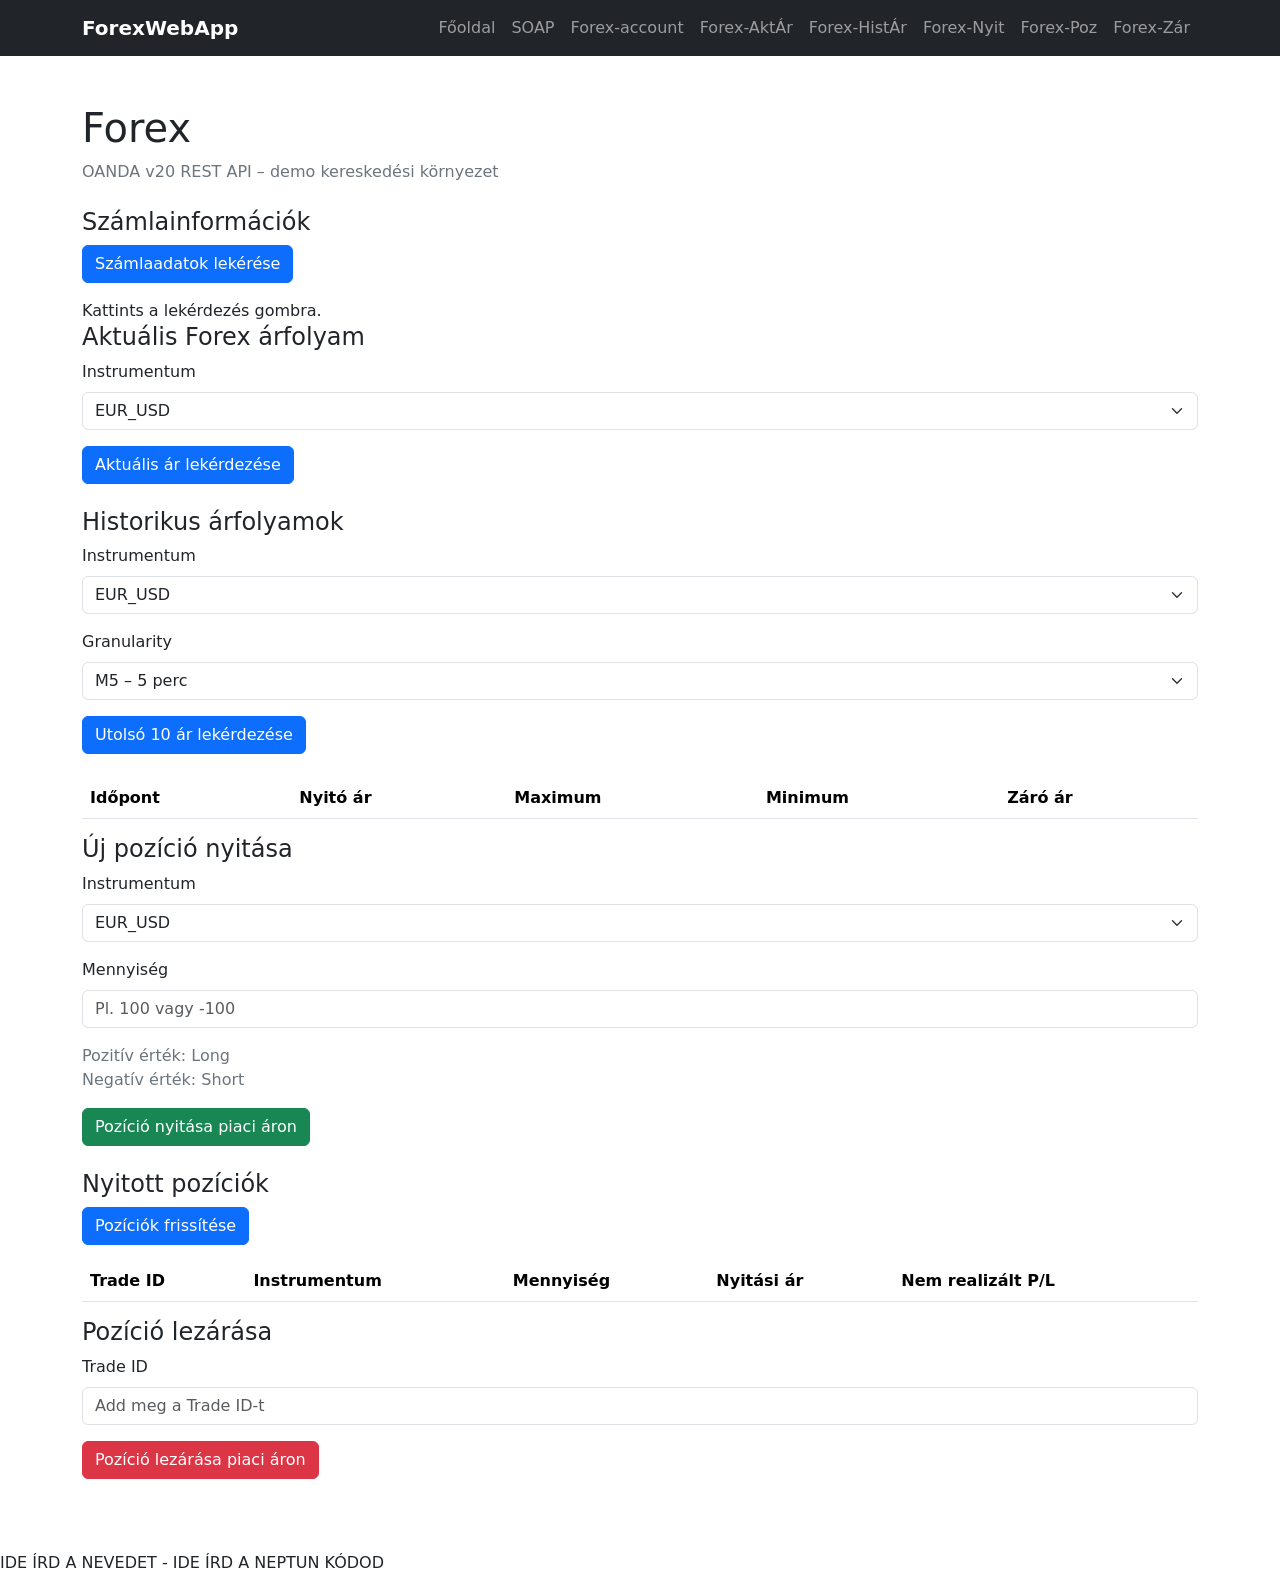
==== src/main/resources/templates/forex.html @ b67c602a "Forex api integration" ====
<!DOCTYPE html>
<html lang="hu" xmlns:th="http://www.thymeleaf.org">

<head>
    <meta charset="UTF-8">
    <meta name="viewport" content="width=device-width, initial-scale=1">

    <title th:text="${pageTitle} + ' | ForexWebApp'">
        ForexWebApp
    </title>

    <link href="https://cdn.jsdelivr.net/npm/bootstrap@5.3.3/dist/css/bootstrap.min.css"
          rel="stylesheet">

    <link rel="stylesheet" th:href="@{/css/style.css}">
</head>

<body>

<nav class="navbar navbar-expand-lg navbar-dark bg-dark">
    <div class="container">

        <a class="navbar-brand fw-bold" th:href="@{/}">
            ForexWebApp
        </a>

        <button class="navbar-toggler" type="button"
                data-bs-toggle="collapse"
                data-bs-target="#mainNav">
            <span class="navbar-toggler-icon"></span>
        </button>

        <div class="collapse navbar-collapse" id="mainNav">

            <div class="navbar-nav ms-auto">

                <a class="nav-link" th:href="@{/}">Főoldal</a>
                <a class="nav-link" th:href="@{/soap}">SOAP</a>

                <a class="nav-link"
                   th:href="@{/forex/account}">Forex-account</a>

                <a class="nav-link"
                   th:href="@{/forex/price}">Forex-AktÁr</a>

                <a class="nav-link"
                   th:href="@{/forex/history}">Forex-HistÁr</a>

                <a class="nav-link"
                   th:href="@{/forex/open}">Forex-Nyit</a>

                <a class="nav-link"
                   th:href="@{/forex/positions}">Forex-Poz</a>

                <a class="nav-link"
                   th:href="@{/forex/close}">Forex-Zár</a>

            </div>
        </div>
    </div>
</nav>

<main class="container py-5">

    <h1 class="mb-2" th:text="${pageTitle}">
        Forex
    </h1>

    <p class="text-secondary mb-4">
        OANDA v20 REST API – demo kereskedési környezet
    </p>

    <div id="message"
         class="alert d-none"
         role="alert">
    </div>

    <!-- ACCOUNT -->

    <section th:if="${activePage == 'account'}"
             class="feature-card">

        <h2 class="h4">Számlainformációk</h2>

        <button class="btn btn-primary mb-3"
                onclick="loadAccount()">
            Számlaadatok lekérése
        </button>

        <div id="accountResult">
            Kattints a lekérdezés gombra.
        </div>

    </section>

    <!-- CURRENT PRICE -->

    <section th:if="${activePage == 'price'}"
             class="feature-card">

        <h2 class="h4">Aktuális Forex árfolyam</h2>

        <form id="priceForm">

            <label class="form-label">
                Instrumentum
            </label>

            <select id="priceInstrument"
                    class="form-select mb-3">

                <option value="EUR_USD">EUR_USD</option>
                <option value="GBP_USD">GBP_USD</option>
                <option value="USD_JPY">USD_JPY</option>
                <option value="USD_CHF">USD_CHF</option>
                <option value="AUD_USD">AUD_USD</option>
                <option value="USD_CAD">USD_CAD</option>
                <option value="EUR_GBP">EUR_GBP</option>
                <option value="EUR_JPY">EUR_JPY</option>

            </select>

            <button class="btn btn-primary" type="submit">
                Aktuális ár lekérdezése
            </button>

        </form>

        <div id="priceResult" class="mt-4"></div>

    </section>

    <!-- HISTORICAL PRICE -->

    <section th:if="${activePage == 'history'}"
             class="feature-card">

        <h2 class="h4">Historikus árfolyamok</h2>

        <form id="historyForm">

            <label class="form-label">
                Instrumentum
            </label>

            <select id="historyInstrument"
                    class="form-select mb-3">

                <option value="EUR_USD">EUR_USD</option>
                <option value="GBP_USD">GBP_USD</option>
                <option value="USD_JPY">USD_JPY</option>
                <option value="USD_CHF">USD_CHF</option>
                <option value="AUD_USD">AUD_USD</option>

            </select>

            <label class="form-label">
                Granularity
            </label>

            <select id="granularity"
                    class="form-select mb-3">

                <option value="M5">M5 – 5 perc</option>
                <option value="M15">M15 – 15 perc</option>
                <option value="M30">M30 – 30 perc</option>
                <option value="H1">H1 – 1 óra</option>
                <option value="H4">H4 – 4 óra</option>
                <option value="D">D – napi</option>
                <option value="W">W – heti</option>
                <option value="M">M – havi</option>

            </select>

            <button class="btn btn-primary" type="submit">
                Utolsó 10 ár lekérdezése
            </button>

        </form>

        <div class="table-responsive mt-4">

            <table class="table table-striped">

                <thead>
                <tr>
                    <th>Időpont</th>
                    <th>Nyitó ár</th>
                    <th>Maximum</th>
                    <th>Minimum</th>
                    <th>Záró ár</th>
                </tr>
                </thead>

                <tbody id="historyResult">
                </tbody>

            </table>

        </div>

    </section>

    <!-- OPEN TRADE -->

    <section th:if="${activePage == 'open'}"
             class="feature-card">

        <h2 class="h4">Új pozíció nyitása</h2>

        <form id="openForm">

            <label class="form-label">
                Instrumentum
            </label>

            <select id="openInstrument"
                    class="form-select mb-3">

                <option value="EUR_USD">EUR_USD</option>
                <option value="GBP_USD">GBP_USD</option>
                <option value="USD_JPY">USD_JPY</option>
                <option value="USD_CHF">USD_CHF</option>
                <option value="AUD_USD">AUD_USD</option>

            </select>

            <label class="form-label">
                Mennyiség
            </label>

            <input type="number"
                   id="units"
                   class="form-control mb-3"
                   step="1"
                   min="-1000000"
                   max="1000000"
                   required
                   placeholder="Pl. 100 vagy -100">

            <p class="text-secondary">
                Pozitív érték: Long<br>
                Negatív érték: Short
            </p>

            <button type="submit"
                    class="btn btn-success">
                Pozíció nyitása piaci áron
            </button>

        </form>

        <div id="openResult" class="mt-4"></div>

    </section>

    <!-- OPEN POSITIONS -->

    <section th:if="${activePage == 'positions'}"
             class="feature-card">

        <h2 class="h4">Nyitott pozíciók</h2>

        <button class="btn btn-primary mb-3"
                onclick="loadPositions()">
            Pozíciók frissítése
        </button>

        <div class="table-responsive">

            <table class="table table-striped">

                <thead>
                <tr>
                    <th>Trade ID</th>
                    <th>Instrumentum</th>
                    <th>Mennyiség</th>
                    <th>Nyitási ár</th>
                    <th>Nem realizált P/L</th>
                </tr>
                </thead>

                <tbody id="positionsResult">
                </tbody>

            </table>

        </div>

    </section>

    <!-- CLOSE TRADE -->

    <section th:if="${activePage == 'close'}"
             class="feature-card">

        <h2 class="h4">Pozíció lezárása</h2>

        <form id="closeForm">

            <label class="form-label">
                Trade ID
            </label>

            <input type="number"
                   id="tradeId"
                   class="form-control mb-3"
                   min="1"
                   step="1"
                   required
                   placeholder="Add meg a Trade ID-t">

            <button type="submit"
                    class="btn btn-danger">
                Pozíció lezárása piaci áron
            </button>

        </form>

        <div id="closeResult" class="mt-4"></div>

    </section>

</main>

<footer class="site-footer">
    IDE ÍRD A NEVEDET - IDE ÍRD A NEPTUN KÓDOD
</footer>

<script src="https://cdn.jsdelivr.net/npm/bootstrap@5.3.3/dist/js/bootstrap.bundle.min.js"></script>

<script>

    async function api(url, options = {}) {

        const response = await fetch(url, options);

        const data = await response.json();

        if (!response.ok) {
            throw new Error(data.error || "API hiba történt.");
        }

        return data;
    }

    function showMessage(message, success = true) {

        const box = document.getElementById("message");

        box.textContent = message;

        box.className = success
            ? "alert alert-success"
            : "alert alert-danger";
    }

    function format(value) {

        if (value === undefined || value === null) {
            return "-";
        }

        return value;
    }

    // ACCOUNT

    async function loadAccount() {

        try {

            const data = await api("/api/oanda/account");

            document.getElementById("accountResult").innerHTML = `
            <div class="row g-3">

                <div class="col-md-4">
                    <div class="p-3 border rounded">
                        <strong>Számlaazonosító</strong>
                        <div>${format(data.id)}</div>
                    </div>
                </div>

                <div class="col-md-4">
                    <div class="p-3 border rounded">
                        <strong>Egyenleg</strong>
                        <div>${format(data.balance)}
                        ${format(data.currency)}</div>
                    </div>
                </div>

                <div class="col-md-4">
                    <div class="p-3 border rounded">
                        <strong>Nettó eszközérték (NAV)</strong>
                        <div>${format(data.NAV)}</div>
                    </div>
                </div>

                <div class="col-md-4">
                    <div class="p-3 border rounded">
                        <strong>Szabad fedezet</strong>
                        <div>${format(data.marginAvailable)}</div>
                    </div>
                </div>

                <div class="col-md-4">
                    <div class="p-3 border rounded">
                        <strong>Nyitott kötések</strong>
                        <div>${format(data.openTradeCount)}</div>
                    </div>
                </div>

            </div>
        `;

        } catch (error) {
            showMessage(error.message, false);
        }
    }

    // CURRENT PRICE

    const priceForm = document.getElementById("priceForm");

    if (priceForm) {

        priceForm.addEventListener("submit", async event => {

            event.preventDefault();

            const instrument =
                document.getElementById("priceInstrument").value;

            try {

                const data = await api(
                    "/api/oanda/price?instrument=" + instrument
                );

                const price = data.prices?.[0];

                if (!price) {
                    throw new Error("Nem érkezett árfolyamadat.");
                }

                const bid = price.bids?.[0]?.price ?? "-";
                const ask = price.asks?.[0]?.price ?? "-";

                document.getElementById("priceResult").innerHTML = `
                <div class="row g-3">

                    <div class="col-md-4">
                        <div class="p-3 border rounded">
                            <strong>Instrumentum</strong>
                            <h4>${instrument}</h4>
                        </div>
                    </div>

                    <div class="col-md-4">
                        <div class="p-3 border rounded">
                            <strong>Bid ár</strong>
                            <h4>${bid}</h4>
                        </div>
                    </div>

                    <div class="col-md-4">
                        <div class="p-3 border rounded">
                            <strong>Ask ár</strong>
                            <h4>${ask}</h4>
                        </div>
                    </div>

                </div>
            `;

            } catch (error) {
                showMessage(error.message, false);
            }

        });
    }

    // HISTORICAL PRICE

    const historyForm =
        document.getElementById("historyForm");

    if (historyForm) {

        historyForm.addEventListener("submit", async event => {

            event.preventDefault();

            const instrument =
                document.getElementById("historyInstrument").value;

            const granularity =
                document.getElementById("granularity").value;

            try {

                const data = await api(
                    "/api/oanda/history?instrument="
                    + instrument
                    + "&granularity="
                    + granularity
                );

                const tbody =
                    document.getElementById("historyResult");

                tbody.innerHTML = "";

                data.candles.forEach(candle => {

                    const row = document.createElement("tr");

                    const values = [
                        candle.time,
                        candle.mid?.o,
                        candle.mid?.h,
                        candle.mid?.l,
                        candle.mid?.c
                    ];

                    values.forEach(value => {

                        const cell = document.createElement("td");

                        cell.textContent = format(value);

                        row.appendChild(cell);

                    });

                    tbody.appendChild(row);

                });

            } catch (error) {
                showMessage(error.message, false);
            }

        });
    }

    // OPEN TRADE

    const openForm = document.getElementById("openForm");

    if (openForm) {

        openForm.addEventListener("submit", async event => {

            event.preventDefault();

            const instrument =
                document.getElementById("openInstrument").value;

            const units =
                document.getElementById("units").value;

            if (Number(units) === 0) {
                showMessage("A mennyiség nem lehet nulla.", false);
                return;
            }

            if (!confirm(
                "Biztosan megnyitod ezt a pozíciót demo számlán?"
            )) {
                return;
            }

            try {

                const params = new URLSearchParams({
                    instrument,
                    units
                });

                const data = await api(
                    "/api/oanda/open?" + params,
                    {method: "POST"}
                );

                document.getElementById("openResult").textContent =
                    "A megbízás elküldve. Order ID: "
                    + (data.orderCreateTransaction?.id ?? "-");

                showMessage("A pozíciónyitási kérés sikeresen feldolgozva.");

            } catch (error) {
                showMessage(error.message, false);
            }

        });
    }

    // OPEN POSITIONS

    async function loadPositions() {

        try {

            const data = await api("/api/oanda/positions");

            const tbody =
                document.getElementById("positionsResult");

            tbody.innerHTML = "";

            data.trades.forEach(trade => {

                const row = document.createElement("tr");

                const values = [
                    trade.id,
                    trade.instrument,
                    trade.currentUnits,
                    trade.price,
                    trade.unrealizedPL
                ];

                values.forEach(value => {

                    const cell = document.createElement("td");

                    cell.textContent = format(value);

                    row.appendChild(cell);

                });

                tbody.appendChild(row);

            });

            if (data.trades.length === 0) {

                tbody.innerHTML =
                    "<tr><td colspan='5'>Nincs nyitott pozíció.</td></tr>";

            }

        } catch (error) {
            showMessage(error.message, false);
        }
    }

    // CLOSE TRADE

    const closeForm = document.getElementById("closeForm");

    if (closeForm) {

        closeForm.addEventListener("submit", async event => {

            event.preventDefault();

            const tradeId =
                document.getElementById("tradeId").value;

            if (!confirm(
                "Biztosan le szeretnéd zárni a " + tradeId
                + " azonosítójú pozíciót?"
            )) {
                return;
            }

            try {

                const params = new URLSearchParams({tradeId});

                const data = await api(
                    "/api/oanda/close?" + params,
                    {method: "POST"}
                );

                document.getElementById("closeResult").textContent =
                    "A lezárási kérés sikeres. Trade ID: "
                    + tradeId;

                showMessage("A pozíció lezárása sikeresen feldolgozva.");

            } catch (error) {
                showMessage(error.message, false);
            }

        });
    }

</script>

</body>
</html>
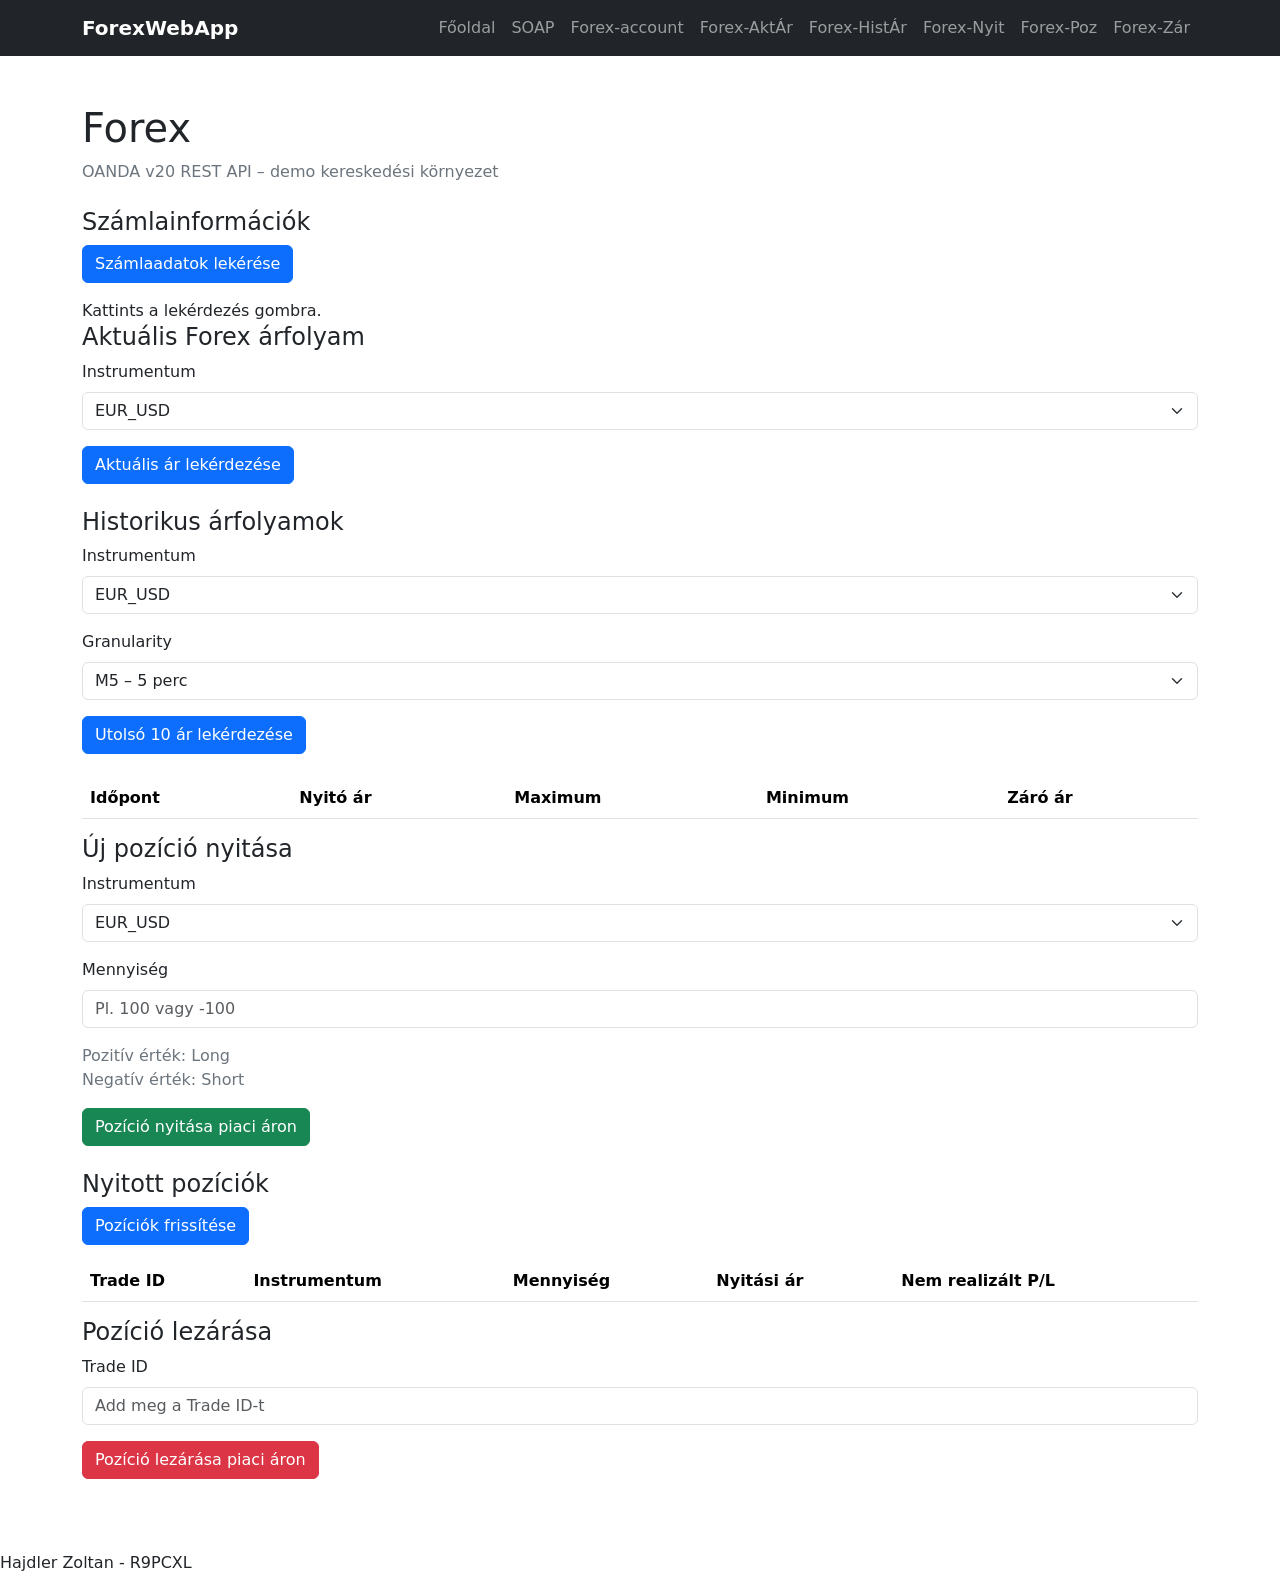
==== commit 1b89f3cf: "Account data error patch" ====
--- a/src/main/resources/templates/forex.html
+++ b/src/main/resources/templates/forex.html
@@ -103,7 +103,7 @@
 
         <form id="priceForm">
 
-            <label class="form-label">
+            <label class="form-label" for="priceInstrument">
                 Instrumentum
             </label>
 
@@ -140,7 +140,7 @@
 
         <form id="historyForm">
 
-            <label class="form-label">
+            <label class="form-label" for="historyInstrument">
                 Instrumentum
             </label>
 
@@ -155,7 +155,7 @@
 
             </select>
 
-            <label class="form-label">
+            <label class="form-label" for="granularity">
                 Granularity
             </label>
 
@@ -211,7 +211,7 @@
 
         <form id="openForm">
 
-            <label class="form-label">
+            <label class="form-label" for="openInstrument">
                 Instrumentum
             </label>
 
@@ -226,7 +226,7 @@
 
             </select>
 
-            <label class="form-label">
+            <label class="form-label" for="units">
                 Mennyiség
             </label>
 
@@ -240,7 +240,8 @@
                    placeholder="Pl. 100 vagy -100">
 
             <p class="text-secondary">
-                Pozitív érték: Long<br>
+                Pozitív érték: Long
+                <br>
                 Negatív érték: Short
             </p>
 
@@ -299,7 +300,7 @@
 
         <form id="closeForm">
 
-            <label class="form-label">
+            <label class="form-label" for="tradeId">
                 Trade ID
             </label>
 
@@ -325,13 +326,15 @@
 </main>
 
 <footer class="site-footer">
-    IDE ÍRD A NEVEDET - IDE ÍRD A NEPTUN KÓDOD
+    Hajdler Zoltan - R9PCXL
 </footer>
 
 <script src="https://cdn.jsdelivr.net/npm/bootstrap@5.3.3/dist/js/bootstrap.bundle.min.js"></script>
 
 <script>
 
+    // KÖZÖS API SEGÉDFÜGGVÉNY
+
     async function api(url, options = {}) {
 
         const response = await fetch(url, options);
@@ -339,11 +342,17 @@
         const data = await response.json();
 
         if (!response.ok) {
-            throw new Error(data.error || "API hiba történt.");
+            throw new Error(
+                data.error ||
+                data.errorMessage ||
+                "API hiba történt. HTTP: " + response.status
+            );
         }
 
         return data;
     }
+
+    // ÜZENET MEGJELENÍTÉSE
 
     function showMessage(message, success = true) {
 
@@ -356,6 +365,8 @@
             : "alert alert-danger";
     }
 
+    // ÉRTÉKEK FORMÁZÁSA
+
     function format(value) {
 
         if (value === undefined || value === null) {
@@ -367,11 +378,17 @@
 
     // ACCOUNT
 
+
     async function loadAccount() {
-
         try {
-
             const data = await api("/api/oanda/account");
+
+            // Az OANDA a számlaadatokat az "account" objektumban adja vissza.
+            const account = data.account;
+
+            if (!account) {
+                throw new Error("Az OANDA válaszából hiányoznak a számlaadatok.");
+            }
 
             document.getElementById("accountResult").innerHTML = `
             <div class="row g-3">
@@ -379,36 +396,44 @@
                 <div class="col-md-4">
                     <div class="p-3 border rounded">
                         <strong>Számlaazonosító</strong>
-                        <div>${format(data.id)}</div>
+                        <div>${format(account.id)}</div>
                     </div>
                 </div>
 
                 <div class="col-md-4">
                     <div class="p-3 border rounded">
                         <strong>Egyenleg</strong>
-                        <div>${format(data.balance)}
-                        ${format(data.currency)}</div>
+                        <div>
+                            ${format(account.balance)}
+                            ${format(account.currency)}
+                        </div>
                     </div>
                 </div>
 
                 <div class="col-md-4">
                     <div class="p-3 border rounded">
                         <strong>Nettó eszközérték (NAV)</strong>
-                        <div>${format(data.NAV)}</div>
+                        <div>
+                            ${format(account.NAV)}
+                            ${format(account.currency)}
+                        </div>
                     </div>
                 </div>
 
                 <div class="col-md-4">
                     <div class="p-3 border rounded">
                         <strong>Szabad fedezet</strong>
-                        <div>${format(data.marginAvailable)}</div>
+                        <div>
+                            ${format(account.marginAvailable)}
+                            ${format(account.currency)}
+                        </div>
                     </div>
                 </div>
 
                 <div class="col-md-4">
                     <div class="p-3 border rounded">
                         <strong>Nyitott kötések</strong>
-                        <div>${format(data.openTradeCount)}</div>
+                        <div>${format(account.openTradeCount)}</div>
                     </div>
                 </div>
 
@@ -420,6 +445,7 @@
         }
     }
 
+
     // CURRENT PRICE
 
     const priceForm = document.getElementById("priceForm");
@@ -436,7 +462,8 @@
             try {
 
                 const data = await api(
-                    "/api/oanda/price?instrument=" + instrument
+                    "/api/oanda/price?instrument=" +
+                    encodeURIComponent(instrument)
                 );
 
                 const price = data.prices?.[0];
@@ -449,36 +476,35 @@
                 const ask = price.asks?.[0]?.price ?? "-";
 
                 document.getElementById("priceResult").innerHTML = `
-                <div class="row g-3">
-
-                    <div class="col-md-4">
-                        <div class="p-3 border rounded">
-                            <strong>Instrumentum</strong>
-                            <h4>${instrument}</h4>
+                    <div class="row g-3">
+
+                        <div class="col-md-4">
+                            <div class="p-3 border rounded">
+                                <strong>Instrumentum</strong>
+                                <h4>${instrument}</h4>
+                            </div>
                         </div>
+
+                        <div class="col-md-4">
+                            <div class="p-3 border rounded">
+                                <strong>Bid ár</strong>
+                                <h4>${bid}</h4>
+                            </div>
+                        </div>
+
+                        <div class="col-md-4">
+                            <div class="p-3 border rounded">
+                                <strong>Ask ár</strong>
+                                <h4>${ask}</h4>
+                            </div>
+                        </div>
+
                     </div>
-
-                    <div class="col-md-4">
-                        <div class="p-3 border rounded">
-                            <strong>Bid ár</strong>
-                            <h4>${bid}</h4>
-                        </div>
-                    </div>
-
-                    <div class="col-md-4">
-                        <div class="p-3 border rounded">
-                            <strong>Ask ár</strong>
-                            <h4>${ask}</h4>
-                        </div>
-                    </div>
-
-                </div>
-            `;
+                `;
 
             } catch (error) {
                 showMessage(error.message, false);
             }
-
         });
     }
 
@@ -501,11 +527,13 @@
 
             try {
 
+                const params = new URLSearchParams({
+                    instrument,
+                    granularity
+                });
+
                 const data = await api(
-                    "/api/oanda/history?instrument="
-                    + instrument
-                    + "&granularity="
-                    + granularity
+                    "/api/oanda/history?" + params
                 );
 
                 const tbody =
@@ -513,7 +541,9 @@
 
                 tbody.innerHTML = "";
 
-                data.candles.forEach(candle => {
+                const candles = data.candles ?? [];
+
+                candles.forEach(candle => {
 
                     const row = document.createElement("tr");
 
@@ -532,21 +562,23 @@
                         cell.textContent = format(value);
 
                         row.appendChild(cell);
-
                     });
 
                     tbody.appendChild(row);
-
                 });
+
+                if (candles.length === 0) {
+                    tbody.innerHTML =
+                        "<tr><td colspan='5'>Nincs historikus adat.</td></tr>";
+                }
 
             } catch (error) {
                 showMessage(error.message, false);
             }
-
         });
     }
 
-    // OPEN TRADE
+    // OPEN TRADE - JAVÍTOTT
 
     const openForm = document.getElementById("openForm");
 
@@ -563,7 +595,10 @@
                 document.getElementById("units").value;
 
             if (Number(units) === 0) {
-                showMessage("A mennyiség nem lehet nulla.", false);
+                showMessage(
+                    "A mennyiség nem lehet nulla.",
+                    false
+                );
                 return;
             }
 
@@ -582,19 +617,90 @@
 
                 const data = await api(
                     "/api/oanda/open?" + params,
-                    {method: "POST"}
+                    { method: "POST" }
                 );
 
+                const result =
+                    document.getElementById("openResult");
+
+                // Valóban teljesült a megbízás
+
+                if (data.orderFillTransaction) {
+
+                    const fill = data.orderFillTransaction;
+
+                    const tradeId =
+                        fill.tradeOpened?.tradeID;
+
+                    if (tradeId) {
+
+                        result.textContent =
+                            "A pozíció sikeresen megnyílt. " +
+                            "Trade ID: " + tradeId;
+
+                        showMessage(
+                            "Sikeres pozíciónyitás!"
+                        );
+
+                    } else {
+
+                        result.textContent =
+                            "A megbízás teljesült, de nem jött létre " +
+                            "új Trade ID. Order Fill ID: " +
+                            format(fill.id);
+
+                        showMessage(
+                            "A megbízás teljesült, de nem feltétlenül " +
+                            "nyílt új pozíció."
+                        );
+                    }
+
+                } else if (data.orderCancelTransaction) {
+
+                    // OANDA törölte a megbízást
+
+                    const reason =
+                        data.orderCancelTransaction.reason ??
+                        "Ismeretlen ok";
+
+                    result.textContent =
+                        "A megbízás törölve. Ok: " + reason;
+
+                    if (reason === "MARKET_HALTED") {
+
+                        showMessage(
+                            "A pozíció nem nyílt meg: " +
+                            "a kereskedés jelenleg szünetel " +
+                            "(MARKET_HALTED).",
+                            false
+                        );
+
+                    } else {
+
+                        showMessage(
+                            "A pozíció nem nyílt meg: " + reason,
+                            false
+                        );
+                    }
+
+                } else {
+
+                    result.textContent =
+                        "A megbízás teljesítése nem igazolt.";
+
+                    showMessage(
+                        "Az OANDA nem igazolta a pozíciónyitást.",
+                        false
+                    );
+                }
+
+            } catch (error) {
+
                 document.getElementById("openResult").textContent =
-                    "A megbízás elküldve. Order ID: "
-                    + (data.orderCreateTransaction?.id ?? "-");
-
-                showMessage("A pozíciónyitási kérés sikeresen feldolgozva.");
-
-            } catch (error) {
+                    "A pozíciónyitás sikertelen.";
+
                 showMessage(error.message, false);
             }
-
         });
     }
 
@@ -611,7 +717,9 @@
 
             tbody.innerHTML = "";
 
-            data.trades.forEach(trade => {
+            const trades = data.trades ?? [];
+
+            trades.forEach(trade => {
 
                 const row = document.createElement("tr");
 
@@ -630,18 +738,15 @@
                     cell.textContent = format(value);
 
                     row.appendChild(cell);
-
                 });
 
                 tbody.appendChild(row);
-
             });
 
-            if (data.trades.length === 0) {
+            if (trades.length === 0) {
 
                 tbody.innerHTML =
                     "<tr><td colspan='5'>Nincs nyitott pozíció.</td></tr>";
-
             }
 
         } catch (error) {
@@ -649,7 +754,7 @@
         }
     }
 
-    // CLOSE TRADE
+    // CLOSE TRADE - JAVÍTOTT
 
     const closeForm = document.getElementById("closeForm");
 
@@ -663,31 +768,78 @@
                 document.getElementById("tradeId").value;
 
             if (!confirm(
-                "Biztosan le szeretnéd zárni a " + tradeId
-                + " azonosítójú pozíciót?"
+                "Biztosan le szeretnéd zárni a " +
+                tradeId + " azonosítójú pozíciót?"
             )) {
                 return;
             }
 
             try {
 
-                const params = new URLSearchParams({tradeId});
+                const params = new URLSearchParams({
+                    tradeId
+                });
 
                 const data = await api(
                     "/api/oanda/close?" + params,
-                    {method: "POST"}
+                    { method: "POST" }
                 );
 
+                const result =
+                    document.getElementById("closeResult");
+
+                const fill = data.orderFillTransaction;
+
+                // Ellenőrizzük a tényleges lezárást
+
+                const closedTrade = fill?.tradesClosed?.some(
+                    trade =>
+                        String(trade.tradeID) === String(tradeId)
+                );
+
+                if (closedTrade) {
+
+                    result.textContent =
+                        "A pozíció sikeresen lezárva. " +
+                        "Trade ID: " + tradeId;
+
+                    showMessage(
+                        "Sikeres pozíciózárás!"
+                    );
+
+                } else if (data.orderCancelTransaction) {
+
+                    const reason =
+                        data.orderCancelTransaction.reason ??
+                        "Ismeretlen ok";
+
+                    result.textContent =
+                        "A lezárási megbízás törölve. " +
+                        "Ok: " + reason;
+
+                    showMessage(
+                        "A pozíció nem zárult le: " + reason,
+                        false
+                    );
+
+                } else {
+
+                    result.textContent =
+                        "A pozíció lezárása nem igazolt.";
+
+                    showMessage(
+                        "Az OANDA nem igazolta a pozíció lezárását.",
+                        false
+                    );
+                }
+
+            } catch (error) {
+
                 document.getElementById("closeResult").textContent =
-                    "A lezárási kérés sikeres. Trade ID: "
-                    + tradeId;
-
-                showMessage("A pozíció lezárása sikeresen feldolgozva.");
-
-            } catch (error) {
+                    "A pozíciózárás sikertelen.";
+
                 showMessage(error.message, false);
             }
-
         });
     }
 
